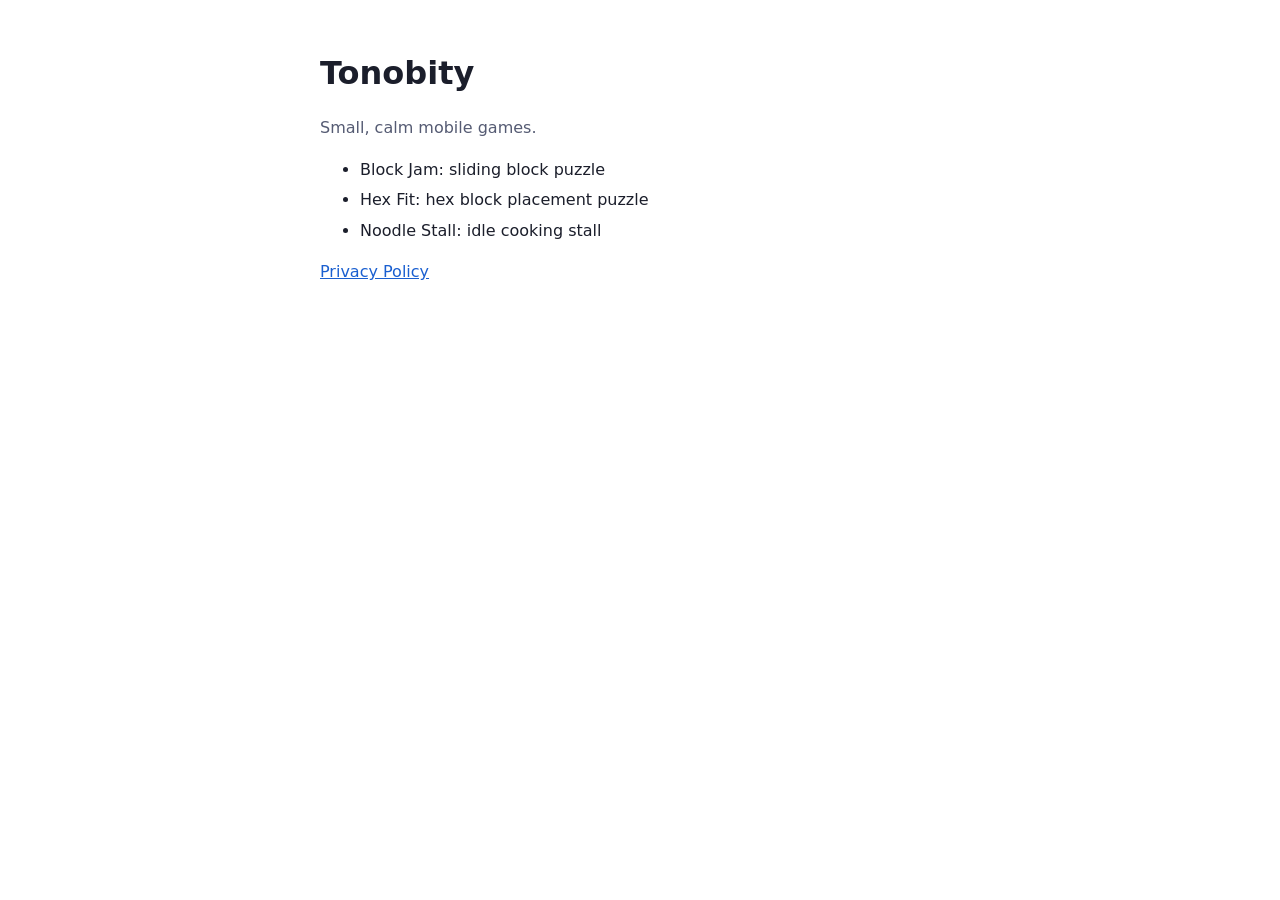
==== index.html @ b0757909 "Tonobity site: home, privacy policy, app-ads.txt placeholder Co-Authored-By: Claude Opus 5.5 <norepl" ====
<!doctype html>
<html lang="en"><head><meta charset="utf-8"><meta name="viewport" content="width=device-width,initial-scale=1">
<title>Tonobity</title>
<style>
:root{--bg:#fff;--fg:#1b1e2b;--dim:#555b73;--link:#1a5fd0}
@media (prefers-color-scheme:dark){:root{--bg:#14161f;--fg:#eceef8;--dim:#a4aac4;--link:#7fb3ff}}
body{margin:0;background:var(--bg);color:var(--fg);font:16px/1.6 system-ui,-apple-system,"Segoe UI",Roboto,Arial,sans-serif}
main{max-width:640px;margin:0 auto;padding:48px 20px}h1{margin:0 0 4px}p{color:var(--dim)}a{color:var(--link)}li{margin:.3rem 0}
</style></head><body><main>
<h1>Tonobity</h1>
<p>Small, calm mobile games.</p>
<ul>
<li>Block Jam: sliding block puzzle</li>
<li>Hex Fit: hex block placement puzzle</li>
<li>Noodle Stall: idle cooking stall</li>
</ul>
<p><a href="privacy/">Privacy Policy</a></p>
</main></body></html>
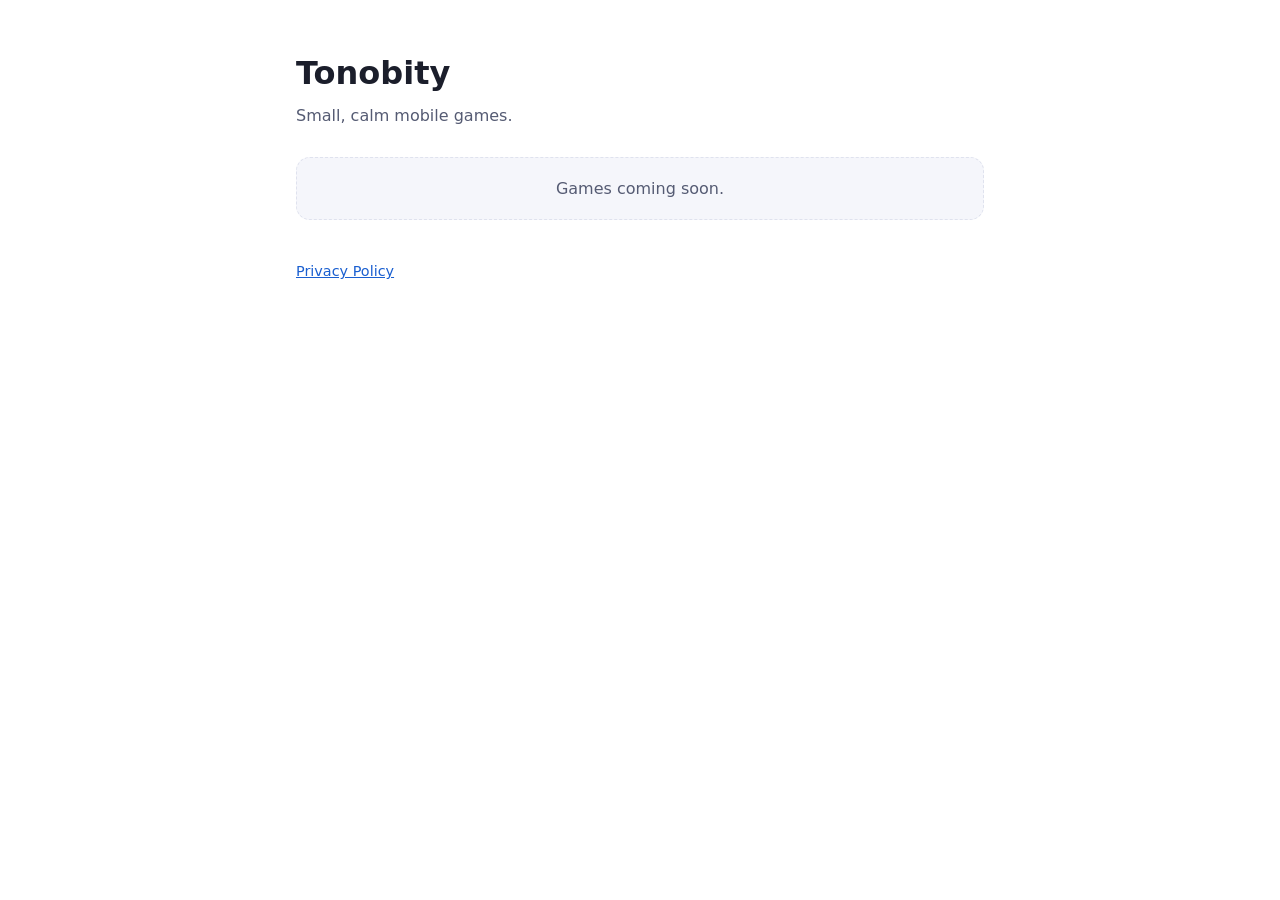
==== commit b880aa37: "Games list (hidden until launch) with Play Store + browser demo links; publish-game.mjs to unhide Co" ====
--- a/index.html
+++ b/index.html
@@ -2,17 +2,42 @@
 <html lang="en"><head><meta charset="utf-8"><meta name="viewport" content="width=device-width,initial-scale=1">
 <title>Tonobity</title>
 <style>
-:root{--bg:#fff;--fg:#1b1e2b;--dim:#555b73;--link:#1a5fd0}
-@media (prefers-color-scheme:dark){:root{--bg:#14161f;--fg:#eceef8;--dim:#a4aac4;--link:#7fb3ff}}
+:root{--bg:#fff;--fg:#1b1e2b;--dim:#555b73;--link:#1a5fd0;--card:#f5f6fb;--line:#dfe2ee;--btn:#1a5fd0;--btnfg:#fff}
+@media (prefers-color-scheme:dark){:root{--bg:#14161f;--fg:#eceef8;--dim:#a4aac4;--link:#7fb3ff;--card:#1b1e2c;--line:#2b3046;--btn:#4da3ff;--btnfg:#0b1020}}
+*{box-sizing:border-box}
 body{margin:0;background:var(--bg);color:var(--fg);font:16px/1.6 system-ui,-apple-system,"Segoe UI",Roboto,Arial,sans-serif}
-main{max-width:640px;margin:0 auto;padding:48px 20px}h1{margin:0 0 4px}p{color:var(--dim)}a{color:var(--link)}li{margin:.3rem 0}
+main{max-width:720px;margin:0 auto;padding:48px 16px}
+h1{margin:0 0 4px}.sub{color:var(--dim);margin:0 0 28px}a{color:var(--link)}
+.games{display:grid;gap:14px}
+.game{display:flex;gap:14px;align-items:center;background:var(--card);border:1px solid var(--line);border-radius:14px;padding:14px}
+.game img{width:72px;height:72px;border-radius:16px;flex:none}
+.game h2{margin:0;font-size:1.15rem}.game p{margin:2px 0 10px;color:var(--dim)}
+.btns{display:flex;gap:8px;flex-wrap:wrap}
+.btn{display:inline-block;padding:7px 14px;border-radius:999px;text-decoration:none;font-weight:700;font-size:.9rem;background:var(--btn);color:var(--btnfg)}
+.btn.ghost{background:transparent;color:var(--link);border:1px solid var(--line)}
+.soon{color:var(--dim);background:var(--card);border:1px dashed var(--line);border-radius:14px;padding:18px;text-align:center}
+footer{margin-top:40px;color:var(--dim);font-size:.9rem}
 </style></head><body><main>
 <h1>Tonobity</h1>
-<p>Small, calm mobile games.</p>
-<ul>
-<li>Block Jam: sliding block puzzle</li>
-<li>Hex Fit: hex block placement puzzle</li>
-<li>Noodle Stall: idle cooking stall</li>
-</ul>
-<p><a href="privacy/">Privacy Policy</a></p>
-</main></body></html>
+<p class="sub">Small, calm mobile games.</p>
+<div class="games" id="games"><div class="soon">Games coming soon.</div></div>
+<footer><a href="privacy/">Privacy Policy</a></footer>
+</main>
+<script>
+// Games are listed in games.json; only entries with "visible": true are shown.
+fetch('games.json').then((r) => r.json()).then((games) => {
+  const shown = games.filter((g) => g.visible);
+  if (!shown.length) return;
+  const esc = (s) => String(s).replace(/[&<>"]/g, (c) => ({ '&': '&amp;', '<': '&lt;', '>': '&gt;', '"': '&quot;' }[c]));
+  document.getElementById('games').innerHTML = shown.map((g) => `
+    <article class="game">
+      <img src="${esc(g.icon)}" alt="">
+      <div><h2>${esc(g.title)}</h2><p>${esc(g.tagline)}</p>
+        <div class="btns">
+          ${g.playStore ? `<a class="btn" href="${esc(g.playStore)}">Get it on Google Play</a>` : ''}
+          ${g.demo ? `<a class="btn ghost" href="${esc(g.demo)}">Play in browser</a>` : ''}
+        </div></div>
+    </article>`).join('');
+}).catch(() => {});
+</script>
+</body></html>
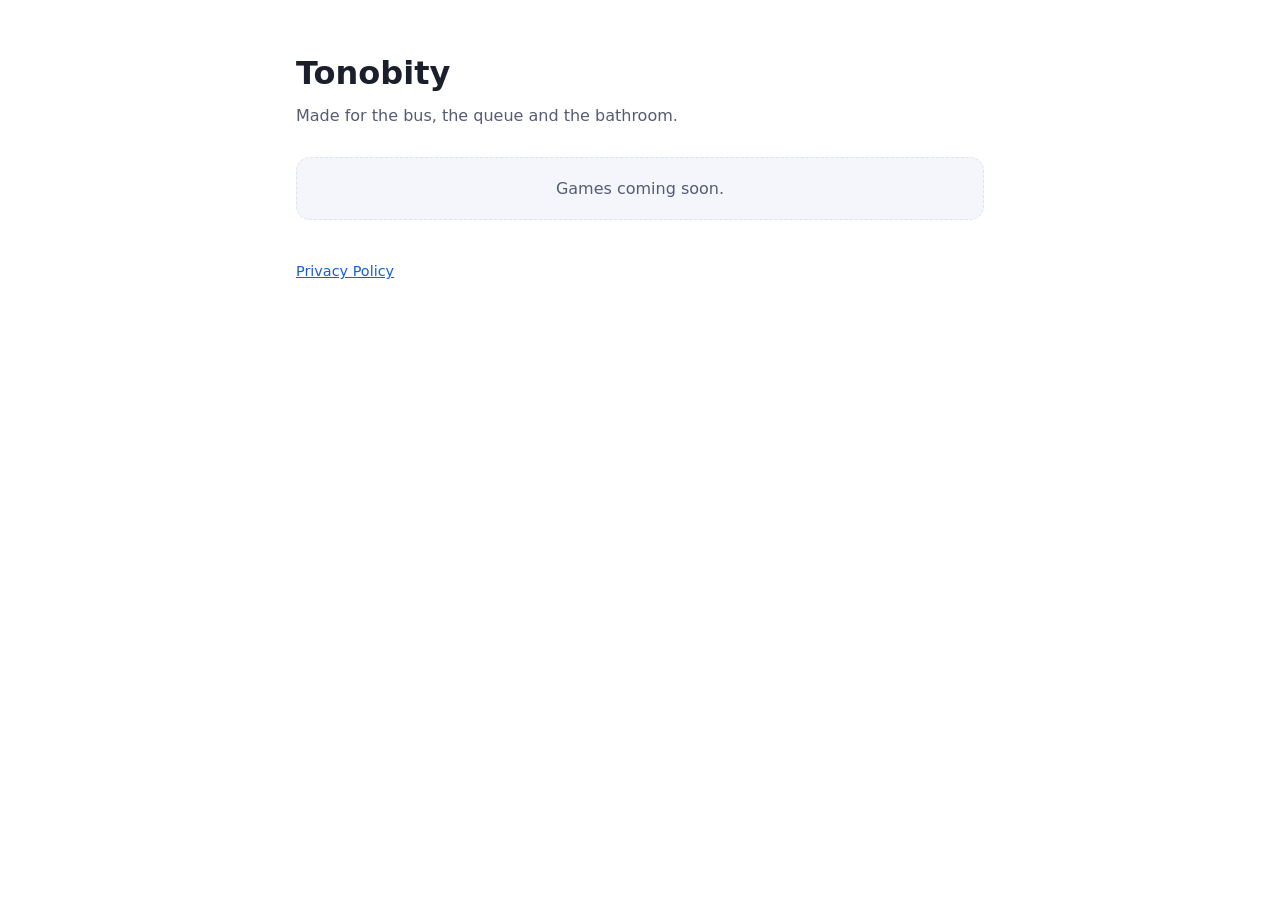
==== commit 0121bd13: "New tagline Co-Authored-By: Claude Opus 5.5 <noreply@anthropic.com>" ====
--- a/index.html
+++ b/index.html
@@ -19,7 +19,7 @@
 footer{margin-top:40px;color:var(--dim);font-size:.9rem}
 </style></head><body><main>
 <h1>Tonobity</h1>
-<p class="sub">Small, calm mobile games.</p>
+<p class="sub">Made for the bus, the queue and the bathroom.</p>
 <div class="games" id="games"><div class="soon">Games coming soon.</div></div>
 <footer><a href="privacy/">Privacy Policy</a></footer>
 </main>
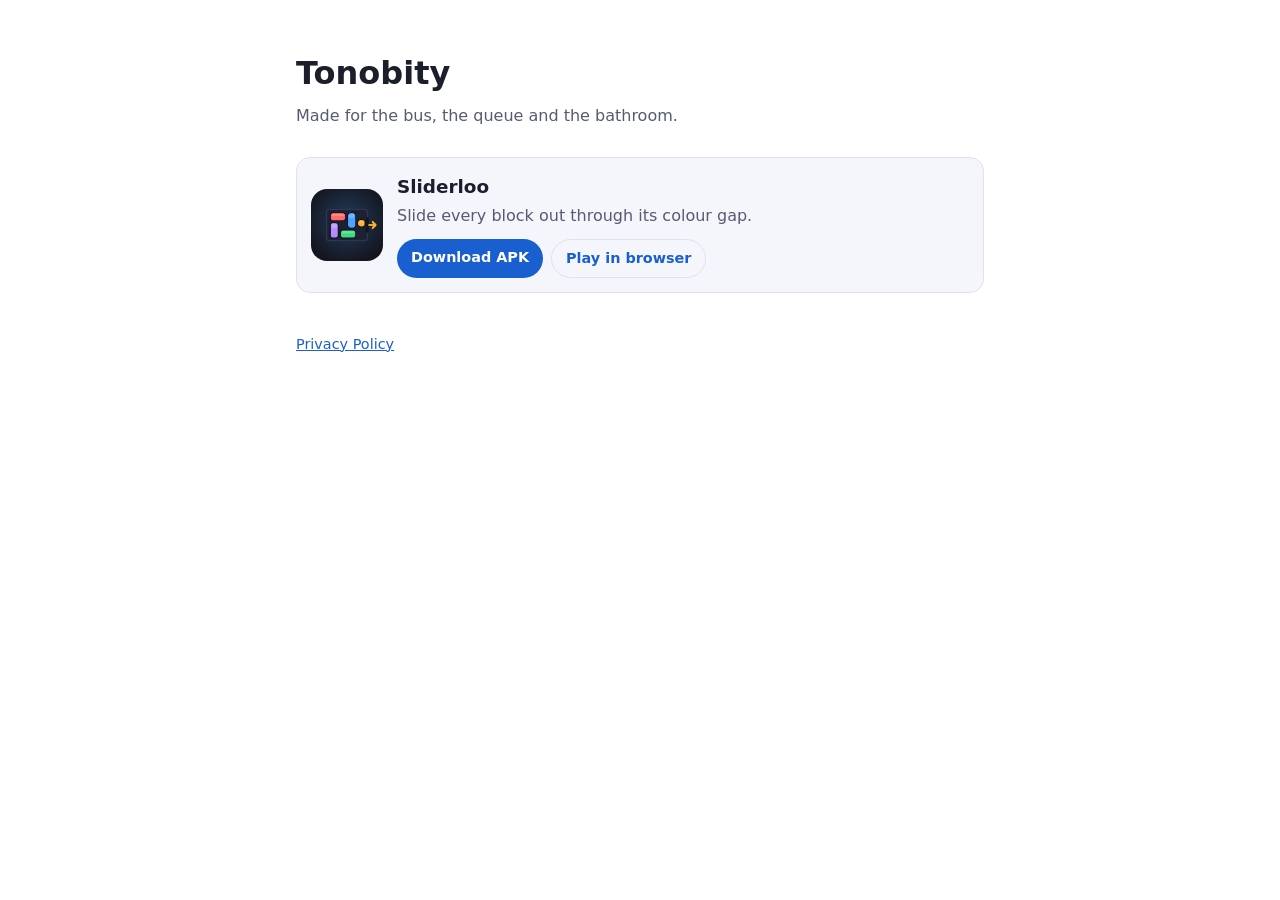
==== commit 2efe243c: "Sliderloo: show on site with browser demo and APK test download (Play button hidden until live) Co-A" ====
--- a/index.html
+++ b/index.html
@@ -11,7 +11,7 @@
 .games{display:grid;gap:14px}
 .game{display:flex;gap:14px;align-items:center;background:var(--card);border:1px solid var(--line);border-radius:14px;padding:14px}
 .game img{width:72px;height:72px;border-radius:16px;flex:none}
-.game h2{margin:0;font-size:1.15rem}.game p{margin:2px 0 10px;color:var(--dim)}
+.noicon{width:64px;height:64px;border-radius:14px;background:var(--dim);opacity:.25;flex:none}.grp{margin:22px 0 4px;font-size:.8rem;letter-spacing:.08em;text-transform:uppercase;color:var(--dim)}.game h2{margin:0;font-size:1.15rem}.game p{margin:2px 0 10px;color:var(--dim)}
 .btns{display:flex;gap:8px;flex-wrap:wrap}
 .btn{display:inline-block;padding:7px 14px;border-radius:999px;text-decoration:none;font-weight:700;font-size:.9rem;background:var(--btn);color:var(--btnfg)}
 .btn.ghost{background:transparent;color:var(--link);border:1px solid var(--line)}
@@ -24,20 +24,28 @@
 <footer><a href="privacy/">Privacy Policy</a></footer>
 </main>
 <script>
-// Games are listed in games.json; only entries with "visible": true are shown.
-fetch('games.json').then((r) => r.json()).then((games) => {
+// Public: games.json, only entries with "visible": true. Play button only when "onPlay": true; "apk" = direct test download.
+// On localhost: local/games.json (all games, built by local-preview.mjs, gitignored) when it exists.
+const LOCAL = /^(localhost|127.0.0.1)$/.test(location.hostname);
+(LOCAL ? fetch('local/games.json').then((r) => (r.ok ? r : fetch('games.json'))) : fetch('games.json')).then((r) => r.json()).then((games) => {
   const shown = games.filter((g) => g.visible);
   if (!shown.length) return;
   const esc = (s) => String(s).replace(/[&<>"]/g, (c) => ({ '&': '&amp;', '<': '&lt;', '>': '&gt;', '"': '&quot;' }[c]));
-  document.getElementById('games').innerHTML = shown.map((g) => `
+  const card = (g) => `
     <article class="game">
-      <img src="${esc(g.icon)}" alt="">
+      ${g.icon ? `<img src="${esc(g.icon)}" alt="">` : `<span class="noicon"></span>`}
       <div><h2>${esc(g.title)}</h2><p>${esc(g.tagline)}</p>
         <div class="btns">
-          ${g.playStore ? `<a class="btn" href="${esc(g.playStore)}">Get it on Google Play</a>` : ''}
+          ${g.playStore && g.onPlay ? `<a class="btn" href="${esc(g.playStore)}">Get it on Google Play</a>` : ''}
+          ${g.apk ? `<a class="btn${g.onPlay ? ' ghost' : ''}" href="${esc(g.apk)}" download>Download APK</a>` : ''}
           ${g.demo ? `<a class="btn ghost" href="${esc(g.demo)}">Play in browser</a>` : ''}
         </div></div>
-    </article>`).join('');
+    </article>`;
+  // Optional "group": prio / other (local review only). Without groups: one plain list.
+  const groups = [['prio', 'Priority'], ['other', 'Other']];
+  document.getElementById('games').innerHTML = shown.some((g) => g.group)
+    ? groups.map(([k, label]) => { const list = shown.filter((g) => (g.group ?? 'other') === k); return list.length ? `<h3 class="grp">${label}</h3>${list.map(card).join('')}` : ''; }).join('')
+    : shown.map(card).join('');
 }).catch(() => {});
 </script>
 </body></html>
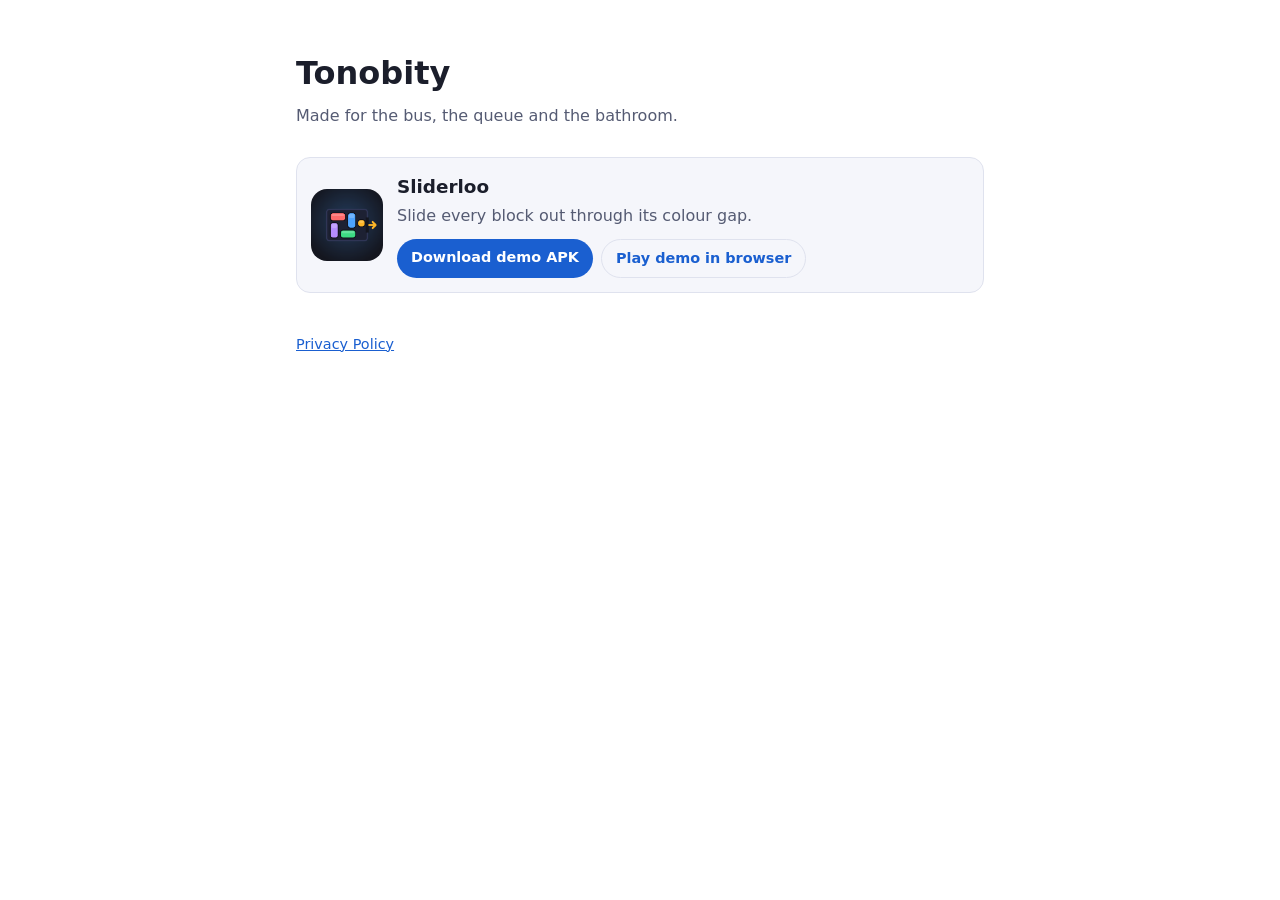
==== commit b05c02b5: "Site hosts the Sliderloo demo only: web demo and demo APK (first 2 packs, full game on Google Play) " ====
--- a/index.html
+++ b/index.html
@@ -27,7 +27,7 @@
 // Public: games.json, only entries with "visible": true. Play button only when "onPlay": true; "apk" = direct test download.
 // On localhost: local/games.json (all games, built by local-preview.mjs, gitignored) when it exists.
 const LOCAL = /^(localhost|127.0.0.1)$/.test(location.hostname);
-(LOCAL ? fetch('local/games.json').then((r) => (r.ok ? r : fetch('games.json'))) : fetch('games.json')).then((r) => r.json()).then((games) => {
+(LOCAL ? fetch('local/games.json').then((r) => (r.ok ? r : fetch('games.json'))) : fetch('games.json', { cache: 'no-store' })).then((r) => r.json()).then((games) => {
   const shown = games.filter((g) => g.visible);
   if (!shown.length) return;
   const esc = (s) => String(s).replace(/[&<>"]/g, (c) => ({ '&': '&amp;', '<': '&lt;', '>': '&gt;', '"': '&quot;' }[c]));
@@ -37,8 +37,8 @@
       <div><h2>${esc(g.title)}</h2><p>${esc(g.tagline)}</p>
         <div class="btns">
           ${g.playStore && g.onPlay ? `<a class="btn" href="${esc(g.playStore)}">Get it on Google Play</a>` : ''}
-          ${g.apk ? `<a class="btn${g.onPlay ? ' ghost' : ''}" href="${esc(g.apk)}" download>Download APK</a>` : ''}
-          ${g.demo ? `<a class="btn ghost" href="${esc(g.demo)}">Play in browser</a>` : ''}
+          ${g.apk ? `<a class="btn${g.onPlay ? ' ghost' : ''}" href="${esc(g.apk)}" download>Download demo APK</a>` : ''}
+          ${g.demo ? `<a class="btn ghost" href="${esc(g.demo)}">Play demo in browser</a>` : ''}
         </div></div>
     </article>`;
   // Optional "group": prio / other (local review only). Without groups: one plain list.
